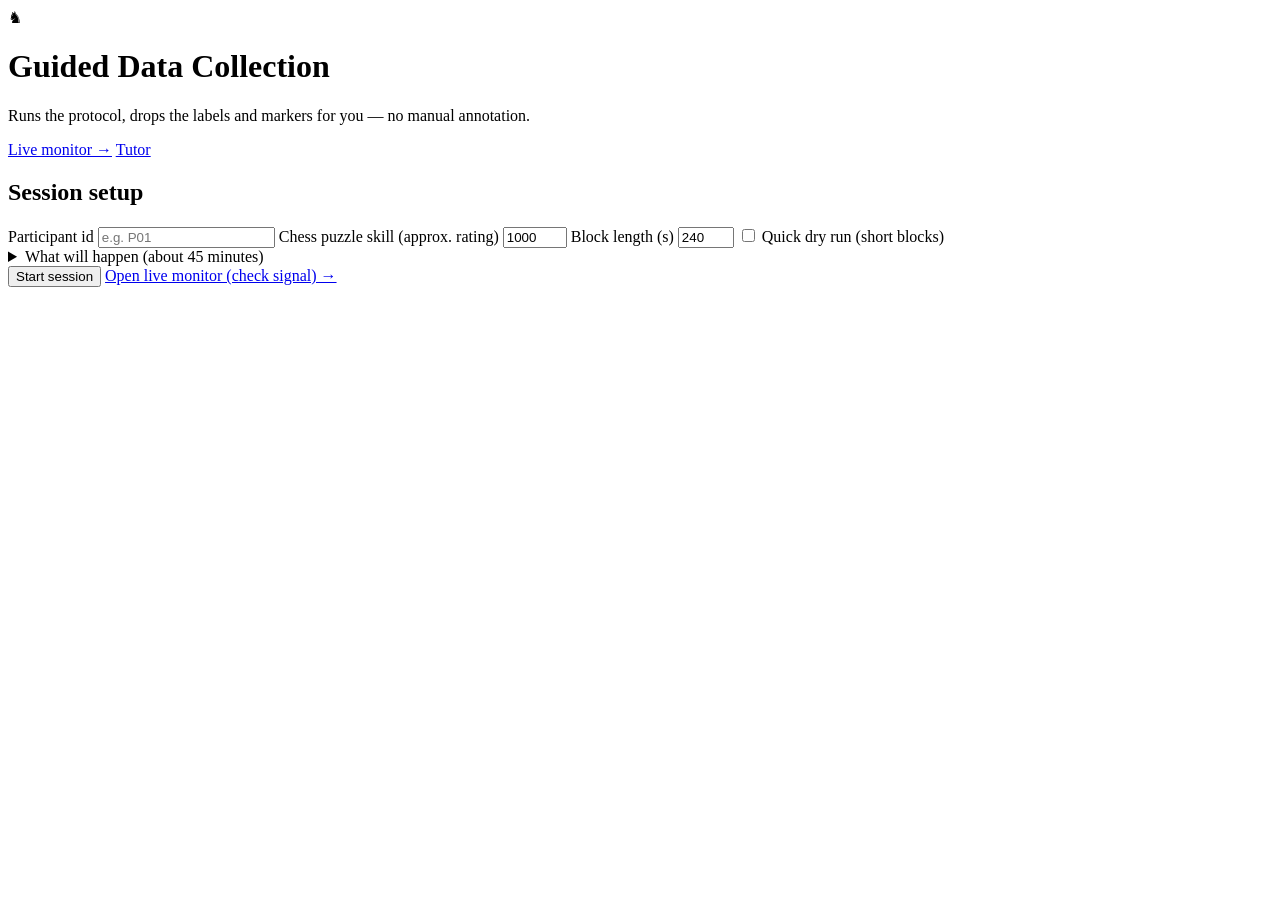
==== web/static/collect.html @ 2e3a0c45 "add: lsl streaming and major changes to ui" ====
<!DOCTYPE html>
<html lang="en">
<head>
  <meta charset="UTF-8">
  <meta name="viewport" content="width=device-width, initial-scale=1">
  <title>NeuroTutor — Data Collection</title>
  <link rel="icon" href="data:image/svg+xml,%3Csvg xmlns='http://www.w3.org/2000/svg' viewBox='0 0 64 64'%3E%3Crect width='64' height='64' rx='16' fill='%232b2320'/%3E%3Ctext x='32' y='47' font-size='38' text-anchor='middle' fill='%23f0d9b5' font-family='Georgia,serif'%3E%E2%99%9E%3C/text%3E%3C/svg%3E">
  <link rel="preconnect" href="https://fonts.googleapis.com">
  <link rel="preconnect" href="https://fonts.gstatic.com" crossorigin>
  <link href="https://fonts.googleapis.com/css2?family=Space+Grotesk:wght@500;600;700&family=Inter:wght@400;500;600;700;800&display=swap" rel="stylesheet">
  <link rel="stylesheet" href="/static/style.css">
  <link rel="stylesheet" href="/static/live.css">
  <link rel="stylesheet" href="/static/collect.css">
</head>
<body>
  <div class="page">
    <header class="app-header">
      <div class="brand">
        <span class="brand-mark">&#9822;</span>
        <div>
          <h1>Guided Data Collection</h1>
          <p class="tagline">Runs the protocol, drops the labels and markers for you &mdash; no manual annotation.</p>
        </div>
      </div>
      <div class="header-status">
        <a href="/live" class="nav-link">Live monitor &rarr;</a>
        <a href="/" class="nav-link">Tutor</a>
      </div>
    </header>

    <!-- Setup -->
    <section id="setup" class="network-card live-card">
      <h2 class="panel-title">Session setup</h2>
      <div id="setup-status" class="setup-status"></div>
      <div class="form-row">
        <label>Participant id
          <input id="participant" type="text" placeholder="e.g. P01" autocomplete="off">
        </label>
        <label>Chess puzzle skill <span class="opt">(approx. rating)</span>
          <input id="skill" type="number" min="600" max="2200" step="50" value="1000">
        </label>
        <label>Block length (s)
          <input id="block-seconds" type="number" min="10" max="600" value="240">
        </label>
        <label class="check"><input id="quick" type="checkbox"> Quick dry run (short blocks)</label>
      </div>
      <details class="protocol-details">
        <summary>What will happen (about 45 minutes)</summary>
        <ol id="protocol-preview" class="protocol-list"></ol>
        <p class="mini-label">Condition order is randomised per participant (no condition twice in a row) so a
          condition is never confounded with its position in the session. Fatigue is measured in the late blocks,
          after a long stretch of continuous play.</p>
      </details>
      <div class="btn-row">
        <button id="btn-start" class="btn btn-primary" type="button">Start session</button>
        <a class="btn btn-secondary" href="/live" target="_blank" rel="noopener">Open live monitor (check signal) &rarr;</a>
      </div>
      <p id="setup-msg" class="live-msg" role="status"></p>
    </section>

    <!-- Running -->
    <section id="runner" class="runner" hidden>
      <div class="runner-bar network-card">
        <div class="runner-title">
          <span id="step-kind" class="step-kind">&mdash;</span>
          <strong id="step-title">&mdash;</strong>
          <span id="step-progress" class="mini-label"></span>
        </div>
        <div class="runner-timer"><span id="timer">0:00</span><div class="bar"><div id="timer-fill" class="bar-fill"></div></div></div>
        <div class="runner-actions">
          <button id="btn-note" class="btn btn-secondary" type="button" title="Mark that something disturbed the signal (moved, coughed, adjusted the headset)">Mark disturbance</button>
          <button id="btn-skip" class="btn btn-secondary" type="button">End block early</button>
          <button id="btn-abort" class="btn btn-secondary" type="button">Stop session</button>
        </div>
      </div>

      <div id="instruction" class="network-card instruction"></div>

      <div id="stage" class="stage" hidden>
        <iframe id="tutor-frame" title="Chess tutor" class="tutor-frame"></iframe>
        <div id="nback" class="nback" hidden>
          <div class="nback-label">Press <kbd>M</kbd> when the digit matches the previous one</div>
          <div id="nback-digit" class="nback-digit">&nbsp;</div>
          <div id="nback-score" class="nback-score"></div>
        </div>
      </div>

      <div id="fixation" class="fixation" hidden><span>+</span></div>

      <form id="ratings" class="network-card ratings" hidden onsubmit="return false;">
        <h2 class="panel-title">How was that block?</h2>
        <p class="mini-label">1 = not at all &nbsp;&middot;&nbsp; 7 = extremely</p>
        <div id="rating-fields" class="rating-fields"></div>
        <div class="btn-row"><button id="btn-ratings" class="btn btn-primary" type="submit">Continue</button></div>
      </form>

      <div id="rest" class="network-card rest" hidden></div>
    </section>

    <!-- Done -->
    <section id="done" class="network-card live-card" hidden>
      <h2 class="panel-title">Session complete</h2>
      <p id="done-msg" class="live-msg ok"></p>
      <p class="mini-label">Next, turn the recording into a labelled dataset:</p>
      <pre id="done-cmd" class="cmd"></pre>
    </section>
  </div>
  <script src="/static/protocol.js"></script>
  <script src="/static/collect.js"></script>
</body>
</html>
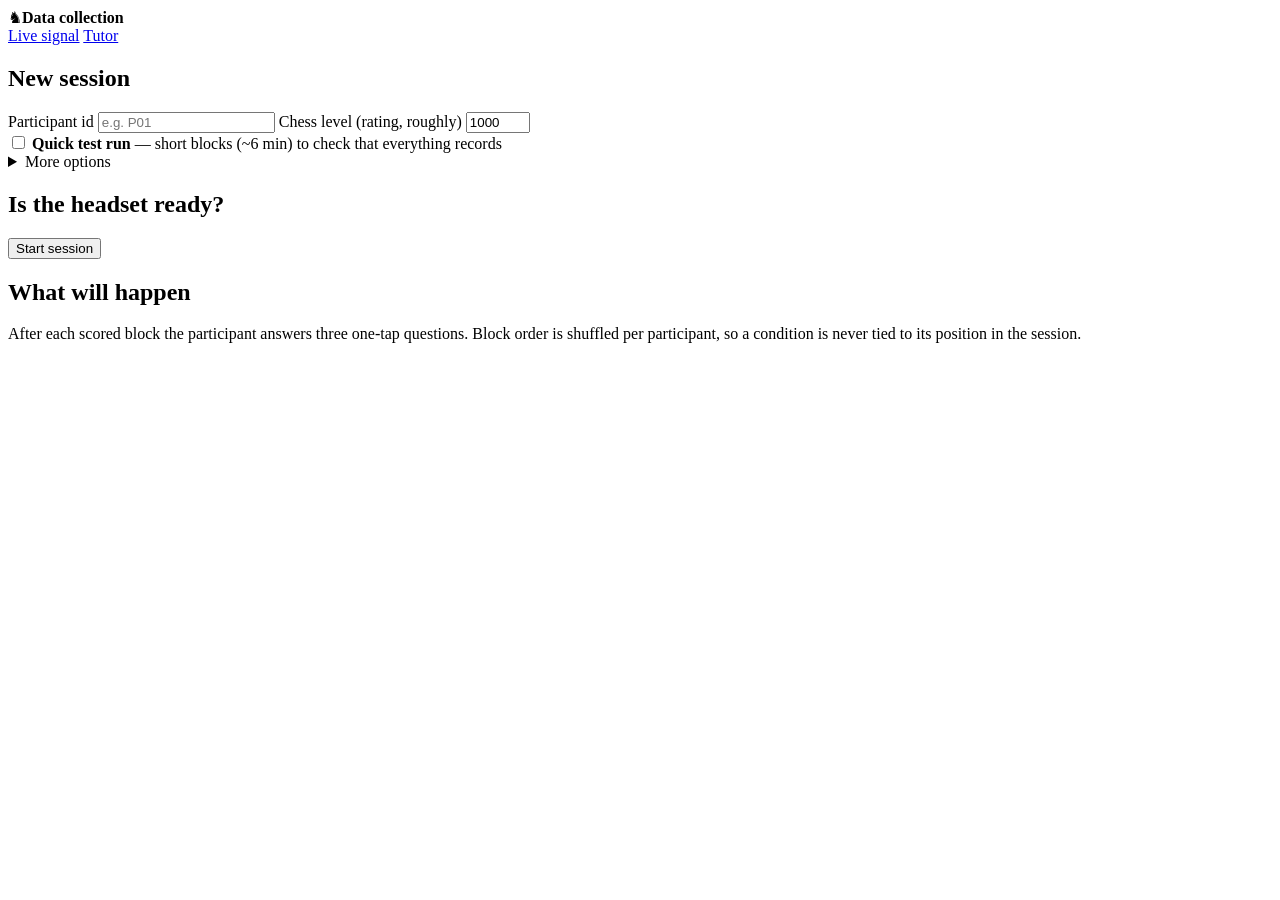
==== commit b2c98747: "feat: one-screen collect/live UI, plain-language self-report, LSL auto-discovery - /collect and /liv" ====
--- a/web/static/collect.html
+++ b/web/static/collect.html
@@ -9,74 +9,88 @@
   <link rel="preconnect" href="https://fonts.gstatic.com" crossorigin>
   <link href="https://fonts.googleapis.com/css2?family=Space+Grotesk:wght@500;600;700&family=Inter:wght@400;500;600;700;800&display=swap" rel="stylesheet">
   <link rel="stylesheet" href="/static/style.css">
-  <link rel="stylesheet" href="/static/live.css">
+  <link rel="stylesheet" href="/static/ops.css">
   <link rel="stylesheet" href="/static/collect.css">
 </head>
-<body>
-  <div class="page">
-    <header class="app-header">
-      <div class="brand">
-        <span class="brand-mark">&#9822;</span>
-        <div>
-          <h1>Guided Data Collection</h1>
-          <p class="tagline">Runs the protocol, drops the labels and markers for you &mdash; no manual annotation.</p>
+<body class="ops">
+  <!-- One slim bar. Before a session: brand + links. During a session: what is happening, the timer,
+       the signal, and the operator's buttons. -->
+  <header class="ops-bar">
+    <div class="ops-brand"><span class="brand-mark">&#9822;</span><strong>Data collection</strong></div>
+
+    <div id="run-head" class="run-head" hidden>
+      <div class="run-title">
+        <span id="step-kind" class="step-kind">&mdash;</span>
+        <strong id="step-title">&mdash;</strong>
+        <span id="step-progress" class="step-progress"></span>
+      </div>
+      <div class="run-timer">
+        <span id="timer">0:00</span>
+        <div class="bar"><div id="timer-fill" class="bar-fill"></div></div>
+      </div>
+      <div id="sig" class="sig" title="Signal quality per channel (green = good)"></div>
+      <div class="run-actions">
+        <button id="btn-note" class="btn btn-secondary sm" type="button" title="Tap when something disturbed the signal: moved, coughed, touched the headset">Disturbance</button>
+        <button id="btn-skip" class="btn btn-secondary sm" type="button" title="Discard this block and move on">End block</button>
+        <button id="btn-abort" class="btn btn-secondary sm" type="button">Stop</button>
+      </div>
+    </div>
+
+    <nav id="nav" class="ops-nav">
+      <a href="/live">Live signal</a>
+      <a href="/">Tutor</a>
+    </nav>
+  </header>
+
+  <main class="ops-main">
+    <!-- Setup: everything on one screen -->
+    <section id="setup" class="setup">
+      <div class="ops-card setup-form">
+        <h2>New session</h2>
+        <div class="field-row">
+          <label class="field">Participant id
+            <input id="participant" type="text" placeholder="e.g. P01" autocomplete="off">
+          </label>
+          <label class="field">Chess level <span class="opt">(rating, roughly)</span>
+            <input id="skill" type="number" min="600" max="2200" step="50" value="1000">
+          </label>
         </div>
+        <label class="check"><input id="quick" type="checkbox"> <span><strong>Quick test run</strong> &mdash; short blocks (~6 min) to check that everything records</span></label>
+        <details class="adv">
+          <summary>More options</summary>
+          <label class="field">Length of each scored block (seconds)
+            <input id="block-seconds" type="number" min="10" max="600" value="240">
+          </label>
+        </details>
+        <h2 class="sub-h">Is the headset ready?</h2>
+        <ul id="setup-status" class="status-list"></ul>
+        <div class="spacer"></div>
+        <button id="btn-start" class="btn btn-primary big" type="button">Start session</button>
+        <p id="setup-msg" class="msg" role="status"></p>
       </div>
-      <div class="header-status">
-        <a href="/live" class="nav-link">Live monitor &rarr;</a>
-        <a href="/" class="nav-link">Tutor</a>
+
+      <div class="ops-card setup-plan">
+        <h2>What will happen <span id="plan-total" class="hint"></span></h2>
+        <div class="scroll"><ol id="protocol-preview" class="plan-list"></ol></div>
+        <p class="plan-note">After each scored block the participant answers three one-tap questions. Block order is shuffled per participant, so a condition is never tied to its position in the session.</p>
       </div>
-    </header>
-
-    <!-- Setup -->
-    <section id="setup" class="network-card live-card">
-      <h2 class="panel-title">Session setup</h2>
-      <div id="setup-status" class="setup-status"></div>
-      <div class="form-row">
-        <label>Participant id
-          <input id="participant" type="text" placeholder="e.g. P01" autocomplete="off">
-        </label>
-        <label>Chess puzzle skill <span class="opt">(approx. rating)</span>
-          <input id="skill" type="number" min="600" max="2200" step="50" value="1000">
-        </label>
-        <label>Block length (s)
-          <input id="block-seconds" type="number" min="10" max="600" value="240">
-        </label>
-        <label class="check"><input id="quick" type="checkbox"> Quick dry run (short blocks)</label>
-      </div>
-      <details class="protocol-details">
-        <summary>What will happen (about 45 minutes)</summary>
-        <ol id="protocol-preview" class="protocol-list"></ol>
-        <p class="mini-label">Condition order is randomised per participant (no condition twice in a row) so a
-          condition is never confounded with its position in the session. Fatigue is measured in the late blocks,
-          after a long stretch of continuous play.</p>
-      </details>
-      <div class="btn-row">
-        <button id="btn-start" class="btn btn-primary" type="button">Start session</button>
-        <a class="btn btn-secondary" href="/live" target="_blank" rel="noopener">Open live monitor (check signal) &rarr;</a>
-      </div>
-      <p id="setup-msg" class="live-msg" role="status"></p>
     </section>
 
-    <!-- Running -->
+    <!-- Running: one screen at a time, each fills the area -->
     <section id="runner" class="runner" hidden>
-      <div class="runner-bar network-card">
-        <div class="runner-title">
-          <span id="step-kind" class="step-kind">&mdash;</span>
-          <strong id="step-title">&mdash;</strong>
-          <span id="step-progress" class="mini-label"></span>
-        </div>
-        <div class="runner-timer"><span id="timer">0:00</span><div class="bar"><div id="timer-fill" class="bar-fill"></div></div></div>
-        <div class="runner-actions">
-          <button id="btn-note" class="btn btn-secondary" type="button" title="Mark that something disturbed the signal (moved, coughed, adjusted the headset)">Mark disturbance</button>
-          <button id="btn-skip" class="btn btn-secondary" type="button">End block early</button>
-          <button id="btn-abort" class="btn btn-secondary" type="button">Stop session</button>
+      <div id="intro" class="screen center" hidden>
+        <div class="intro-card">
+          <div id="intro-kind" class="intro-kind"></div>
+          <h2 id="intro-title"></h2>
+          <p id="intro-text"></p>
+          <div class="intro-go">
+            <button id="btn-go" class="btn btn-primary big" type="button">Start now</button>
+            <span id="intro-count" class="intro-count"></span>
+          </div>
         </div>
       </div>
 
-      <div id="instruction" class="network-card instruction"></div>
-
-      <div id="stage" class="stage" hidden>
+      <div id="stage" class="screen" hidden>
         <iframe id="tutor-frame" title="Chess tutor" class="tutor-frame"></iframe>
         <div id="nback" class="nback" hidden>
           <div class="nback-label">Press <kbd>M</kbd> when the digit matches the previous one</div>
@@ -85,26 +99,39 @@
         </div>
       </div>
 
-      <div id="fixation" class="fixation" hidden><span>+</span></div>
+      <div id="fixation" class="screen center fixation" hidden>
+        <div class="fix-mark"><span id="fix-mark">+</span></div>
+        <p id="fix-text" class="fix-text"></p>
+      </div>
 
-      <form id="ratings" class="network-card ratings" hidden onsubmit="return false;">
-        <h2 class="panel-title">How was that block?</h2>
-        <p class="mini-label">1 = not at all &nbsp;&middot;&nbsp; 7 = extremely</p>
-        <div id="rating-fields" class="rating-fields"></div>
-        <div class="btn-row"><button id="btn-ratings" class="btn btn-primary" type="submit">Continue</button></div>
-      </form>
+      <div id="ratings" class="screen center" hidden>
+        <form id="ratings-form" class="ratings-card" onsubmit="return false;">
+          <h2>How was that block?</h2>
+          <div id="rating-fields" class="rating-fields"></div>
+          <div class="ratings-foot">
+            <span id="ratings-hint" class="ratings-hint">Tap one answer in each row.</span>
+            <button id="btn-ratings" class="btn btn-primary big" type="submit" disabled>Continue</button>
+          </div>
+        </form>
+      </div>
 
-      <div id="rest" class="network-card rest" hidden></div>
+      <div id="rest" class="screen center" hidden>
+        <div class="rest-card"><strong>Rest</strong><span>Look away from the screen and relax. The next block starts by itself.</span></div>
+      </div>
     </section>
 
     <!-- Done -->
-    <section id="done" class="network-card live-card" hidden>
-      <h2 class="panel-title">Session complete</h2>
-      <p id="done-msg" class="live-msg ok"></p>
-      <p class="mini-label">Next, turn the recording into a labelled dataset:</p>
-      <pre id="done-cmd" class="cmd"></pre>
+    <section id="done" class="screen center" hidden>
+      <div class="done-card">
+        <h2>Session complete</h2>
+        <p id="done-msg" class="msg ok"></p>
+        <p class="plan-note">Next, turn the recording into a labelled dataset:</p>
+        <pre id="done-cmd" class="cmd"></pre>
+        <div class="intro-go"><button id="btn-copy" class="btn btn-secondary" type="button">Copy command</button>
+          <a class="btn btn-secondary" href="/collect">New session</a></div>
+      </div>
     </section>
-  </div>
+  </main>
   <script src="/static/protocol.js"></script>
   <script src="/static/collect.js"></script>
 </body>
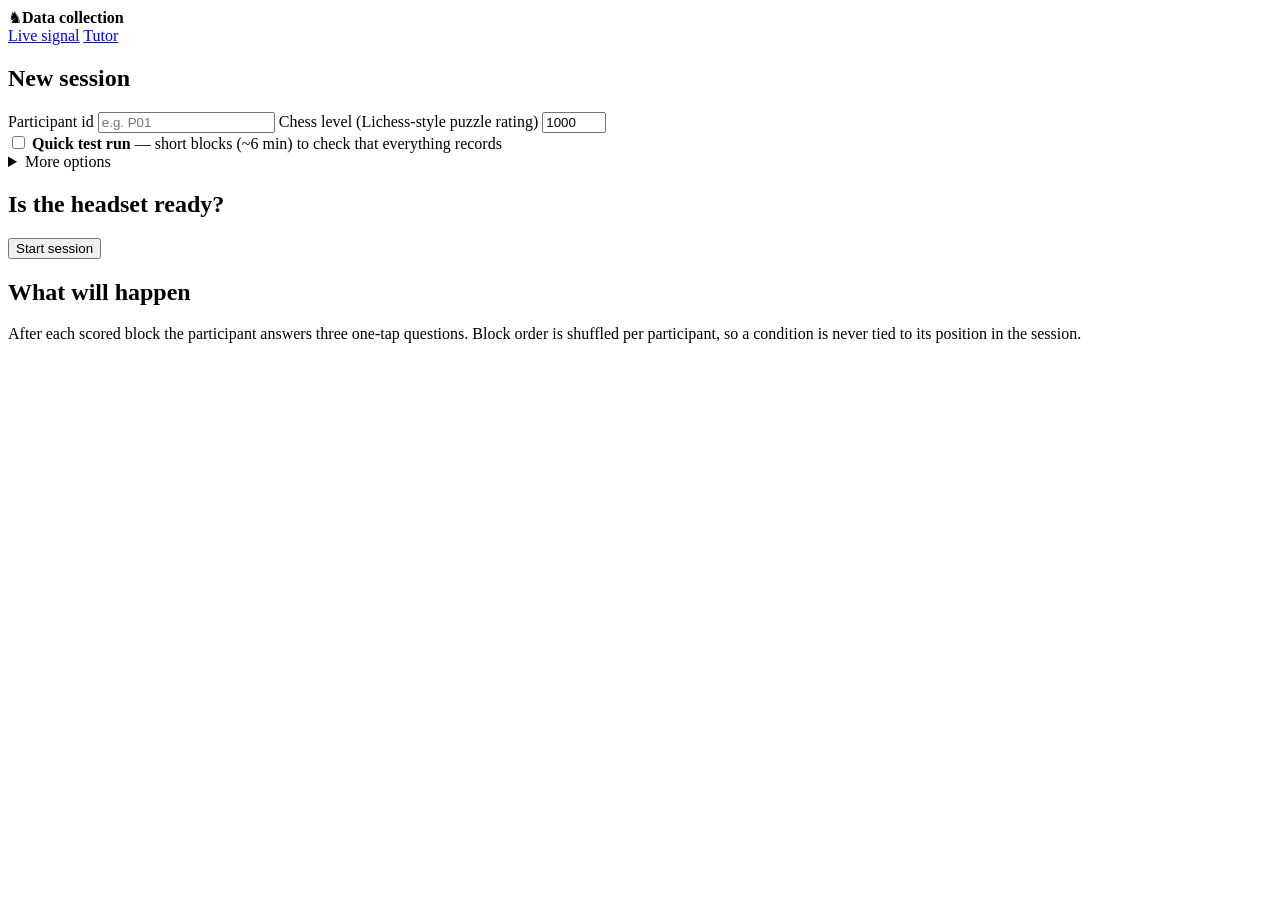
==== commit 155f2768: "add: chess puzzles and fixed the data collection" ====
--- a/web/static/collect.html
+++ b/web/static/collect.html
@@ -51,7 +51,7 @@
           <label class="field">Participant id
             <input id="participant" type="text" placeholder="e.g. P01" autocomplete="off">
           </label>
-          <label class="field">Chess level <span class="opt">(rating, roughly)</span>
+          <label class="field">Chess level <span class="opt">(Lichess-style puzzle rating)</span>
             <input id="skill" type="number" min="600" max="2200" step="50" value="1000">
           </label>
         </div>
